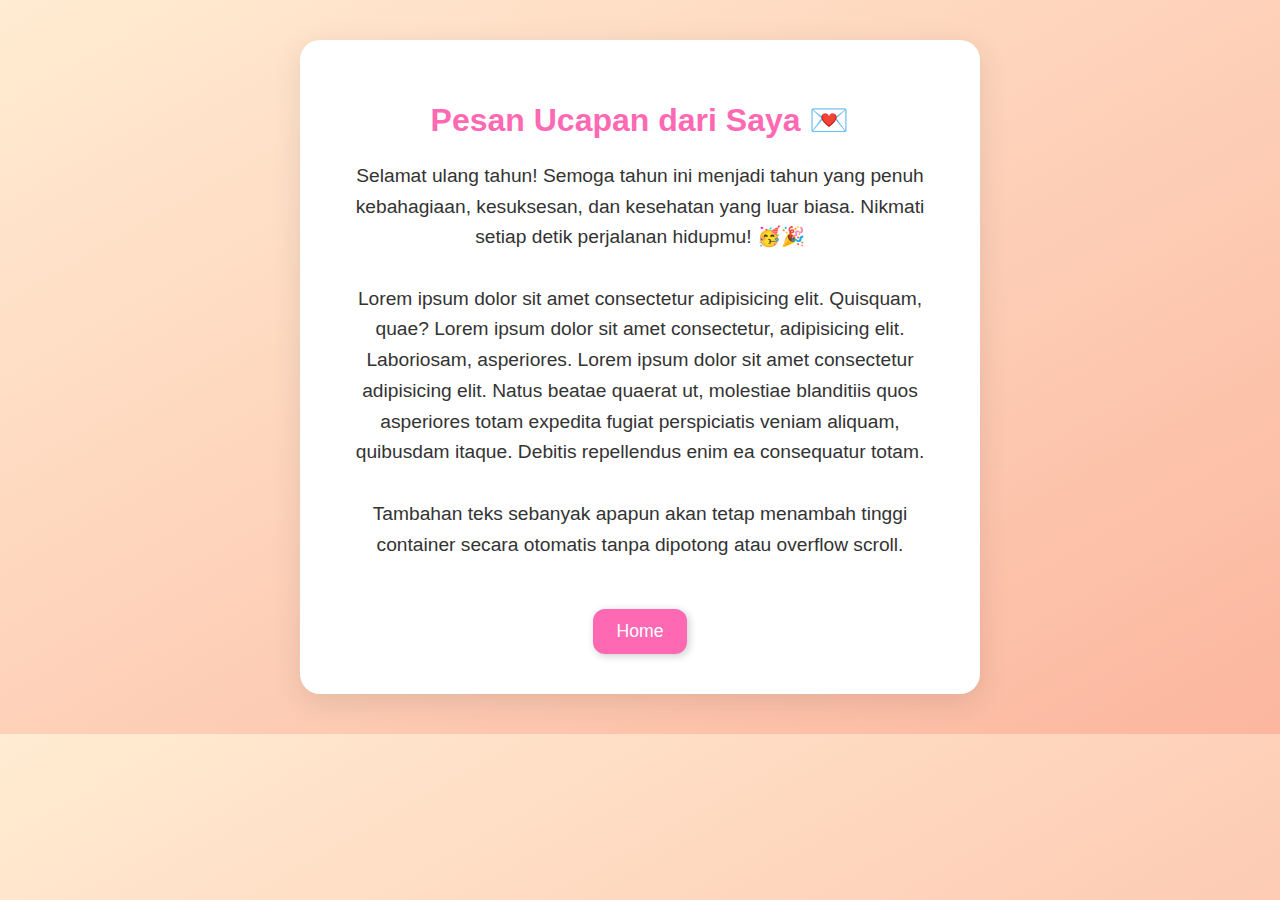
==== tulis-pesan.html @ 0655baf5 "Add files via upload" ====
<!DOCTYPE html>
<html lang="id">
<head>
  <meta charset="UTF-8" />
  <meta name="viewport" content="width=device-width, initial-scale=1" />
  <title>Pesan Ucapan</title>
  <link rel="stylesheet" href="style.css" />
  <style>
    body {
      margin: 0;
      padding: 40px 20px;
      font-family: 'Segoe UI', sans-serif;
      background: linear-gradient(to bottom right, #ffecd2, #fcb69f);
    }

    .container {
      background: white;
      padding: 40px;
      border-radius: 20px;
      box-shadow: 0 8px 30px rgba(0, 0, 0, 0.1);
      text-align: center;
      max-width: 600px;
      margin: 0 auto; /* Biar tetap di tengah horizontal */
    }

    #pesan-ucapan p {
      font-size: 1.2em;
      line-height: 1.6;
      margin-top: 20px;
    }

    .next-button {
      margin-top: 30px;
      padding: 12px 24px;
      font-size: 1.1em;
      background-color: #ff69b4;
      color: white;
      border: none;
      border-radius: 12px;
      cursor: pointer;
      transition: 0.3s;
    }

    .next-button:hover {
      background-color: #ff1493;
    }
  </style>
</head>
<body>
  <div class="container">
    <h1>Pesan Ucapan dari Saya 💌</h1>

    <!-- Menampilkan Pesan -->
    <div id="pesan-ucapan">
      <p>
        Selamat ulang tahun! Semoga tahun ini menjadi tahun yang penuh kebahagiaan, 
        kesuksesan, dan kesehatan yang luar biasa. Nikmati setiap detik perjalanan hidupmu! 🥳🎉
        <br><br>
        Lorem ipsum dolor sit amet consectetur adipisicing elit. Quisquam, quae? Lorem ipsum dolor sit amet consectetur, adipisicing elit. Laboriosam, asperiores. Lorem ipsum dolor sit amet consectetur adipisicing elit. Natus beatae quaerat ut, molestiae blanditiis quos asperiores totam expedita fugiat perspiciatis veniam aliquam, quibusdam itaque. Debitis repellendus enim ea consequatur totam.
        <br><br>
        Tambahan teks sebanyak apapun akan tetap menambah tinggi container secara otomatis tanpa dipotong atau overflow scroll.
      </p>
    </div>

    <!-- Tombol untuk kembali ke halaman utama -->
    <a href="index.html">
      <button class="next-button">Home</button>
    </a>
  </div>
</body>
</html>
---- style.css ----
body {
  font-family: 'Segoe UI', sans-serif;
  background: linear-gradient(to bottom right, #ffecd2, #fcb69f);
  color: #333;
  margin: 0;
  padding: 0;
  text-align: center;
}

.container {
  background: white;
  padding: 40px;
  border-radius: 20px;
  box-shadow: 0 8px 30px rgba(0, 0, 0, 0.1);
  text-align: center;
  max-width: 600px;
  max-height: 600px;
  margin: 0 auto; /* Biar tetap di tengah horizontal */
}


.foto-ulang-tahun {
  width: 200px;
  height: 200px;
  object-fit: cover;
  border-radius: 50%;
  border: 5px solid white;
  box-shadow: 0 4px 12px rgba(0, 0, 0, 0.2);
  margin-bottom: 20px;
}

input, textarea {
  width: 90%;
  padding: 10px;
  font-size: 1em;
  border-radius: 10px;
  border: 1px solid #ccc;
  margin-bottom: 10px;
}

.next-button {
  margin-top: 20px;
  padding: 10px 20px;
  font-size: 1.1em;
  background-color: #ff69b4;
  color: white;
  border: none;
  border-radius: 12px;
  box-shadow: 2px 2px 8px rgba(0,0,0,0.2);
  cursor: pointer;
  transition: 0.3s;
}

.next-button:hover {
  background-color: #ff1493;
}

.balloons {
  position: relative;
  height: 300px;
  overflow: hidden;
}

.balloon {
  position: absolute;
  bottom: 0;
  width: 30px;
  height: 50px;
  border-radius: 50% 50% 50% 50%;
  animation: float 5s ease-in infinite;
}

@keyframes float {
  0% {
    transform: translateY(100%);
    opacity: 0;
  }
  100% {
    transform: translateY(-120%);
    opacity: 1;
  }
}

.love {
  position: absolute;
  top: 100%;
  font-size: 24px;
  animation: floatLove linear;
  pointer-events: none;
}

.float {
  position: absolute;
  top: 100%;
  font-size: 24px;
  animation: floatUp linear;
  pointer-events: none;
  opacity: 0.8;
}

.float {
  position: absolute;
  top: 100%;
  font-size: 24px;
  animation: floatUp linear;
  pointer-events: none;
  opacity: 0.8;
}

.float {
  position: absolute;
  top: 100%;
  animation: floatUp linear;
  pointer-events: none;
  opacity: 0.85;
}

@keyframes floatUp {
  0% {
    transform: translateY(0) scale(1);
    opacity: 1;
  }
  100% {
    transform: translateY(-120vh) scale(1.4);
    opacity: 0;
  }
}
 
/* Style untuk halaman */
body {
  margin: 0;
  padding: 40px 20px;
  font-family: 'Segoe UI', sans-serif;
  background: linear-gradient(to bottom right, #ffecd2, #fcb69f);
}

.container {
  background: white;
  padding: 40px;
  border-radius: 20px;
  box-shadow: 0 8px 30px rgba(0, 0, 0, 0.1);
  text-align: center;
  max-width: 600px;
  max-height: 600px;
  margin: 0 auto; /* Biar tetap di tengah horizontal */
}

h1 {
  color: #ff69b4;
}

p {
  font-size: 1.2em;
  line-height: 1.6;
  margin-top: 20px;
}

.next-button {
  margin-top: 30px;
  padding: 12px 24px;
  font-size: 1.1em;
  background-color: #ff69b4;
  color: white;
  border: none;
  border-radius: 12px;
  cursor: pointer;
  transition: 0.3s;
}

.next-button:hover {
  background-color: #ff1493;
}

/* Styling untuk pengatur audio */
audio {
  margin-top: 20px;
  width: 100%;
  max-width: 500px; /* Membatasi lebar audio player */
  display: block;
  margin-left: auto;
  margin-right: auto;
}
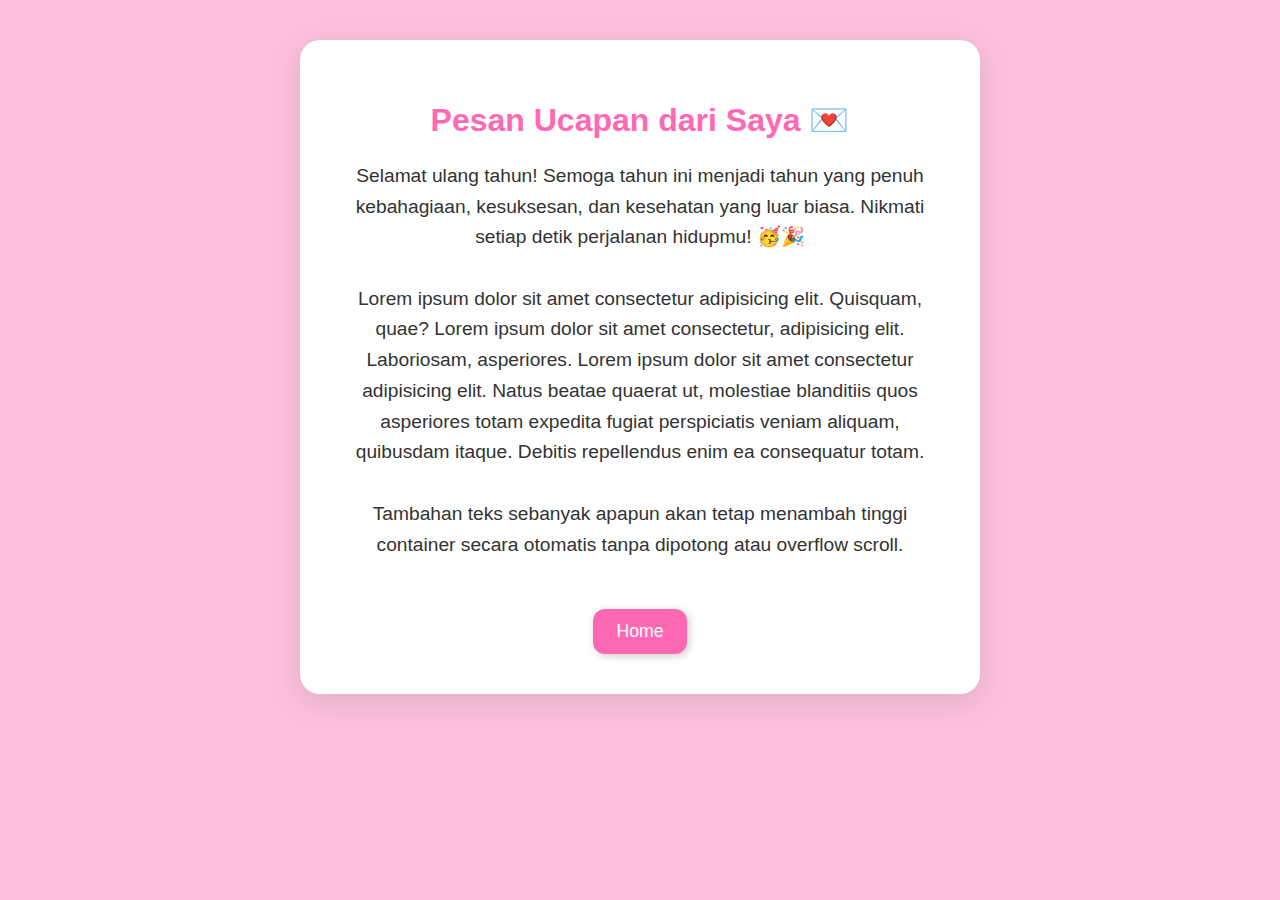
==== commit 9f87ee55: "Add files via upload" ====
--- a/tulis-pesan.html
+++ b/tulis-pesan.html
@@ -5,7 +5,7 @@
   <meta name="viewport" content="width=device-width, initial-scale=1" />
   <title>Pesan Ucapan</title>
   <link rel="stylesheet" href="style.css" />
-  <style>
+  <!-- <style>
     body {
       margin: 0;
       padding: 40px 20px;
@@ -44,7 +44,7 @@
     .next-button:hover {
       background-color: #ff1493;
     }
-  </style>
+  </style> -->
 </head>
 <body>
   <div class="container">
--- a/style.css
+++ b/style.css
@@ -1,6 +1,6 @@
 body {
   font-family: 'Segoe UI', sans-serif;
-  background: linear-gradient(to bottom right, #ffecd2, #fcb69f);
+  background: #fbc0dc;
   color: #333;
   margin: 0;
   padding: 0;
@@ -15,6 +15,7 @@
   text-align: center;
   max-width: 600px;
   max-height: 600px;
+  overflow: auto;
   margin: 0 auto; /* Biar tetap di tengah horizontal */
 }
 
@@ -131,10 +132,10 @@
   margin: 0;
   padding: 40px 20px;
   font-family: 'Segoe UI', sans-serif;
-  background: linear-gradient(to bottom right, #ffecd2, #fcb69f);
+  background: #fbc0dc;
 }
 
-.container {
+.container-home {
   background: white;
   padding: 40px;
   border-radius: 20px;
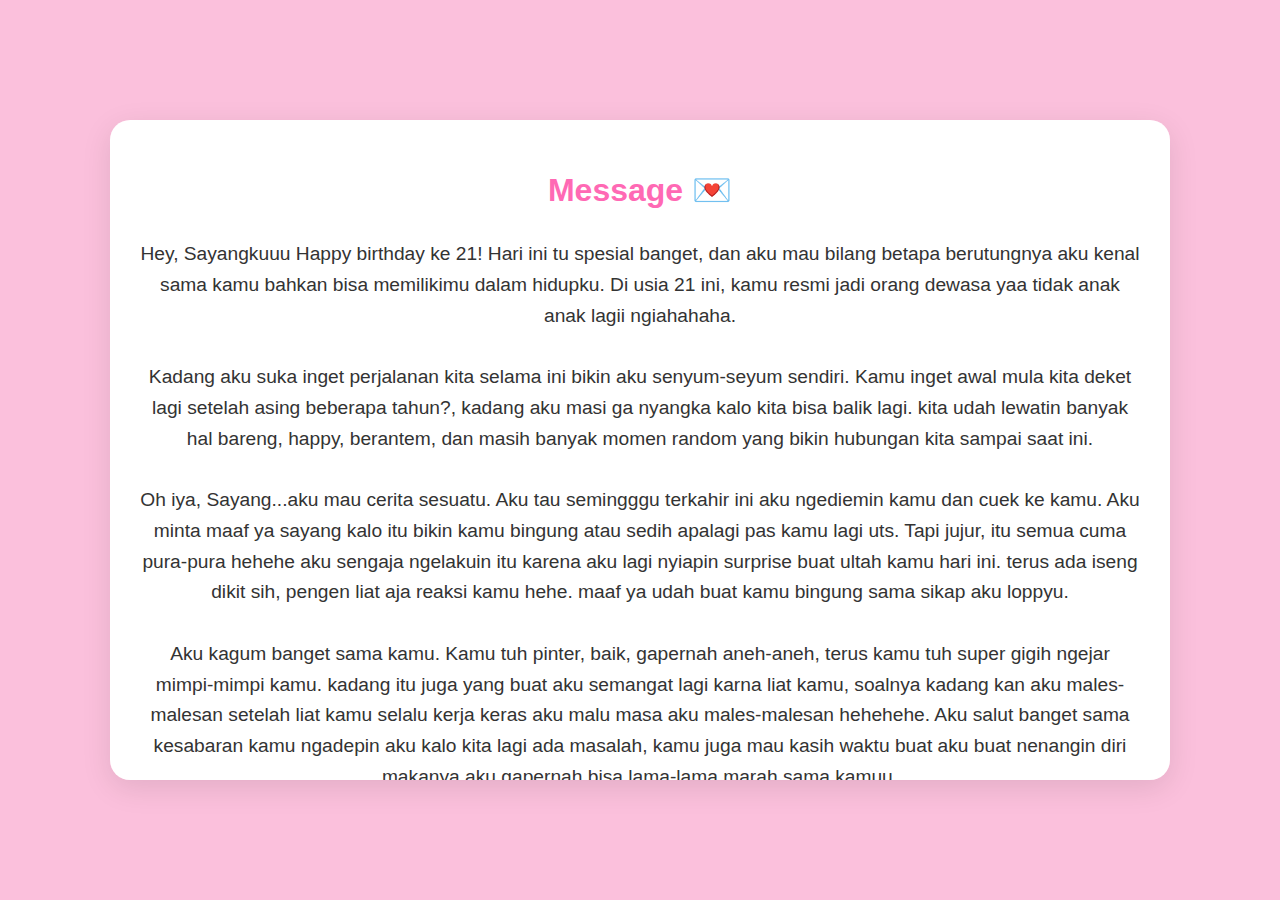
==== commit eb46e06f: "Add files via upload" ====
--- a/tulis-pesan.html
+++ b/tulis-pesan.html
@@ -48,23 +48,42 @@
 </head>
 <body>
   <div class="container">
-    <h1>Pesan Ucapan dari Saya 💌</h1>
+    <h1>Message 💌</h1>
 
     <!-- Menampilkan Pesan -->
     <div id="pesan-ucapan">
       <p>
-        Selamat ulang tahun! Semoga tahun ini menjadi tahun yang penuh kebahagiaan, 
-        kesuksesan, dan kesehatan yang luar biasa. Nikmati setiap detik perjalanan hidupmu! 🥳🎉
+        Hey, Sayangkuuu Happy birthday ke 21! Hari ini tu spesial banget, dan aku mau bilang betapa berutungnya aku kenal sama kamu bahkan bisa memilikimu dalam hidupku. 
+        Di usia 21 ini, kamu resmi jadi orang dewasa yaa tidak anak anak lagii ngiahahaha.
         <br><br>
-        Lorem ipsum dolor sit amet consectetur adipisicing elit. Quisquam, quae? Lorem ipsum dolor sit amet consectetur, adipisicing elit. Laboriosam, asperiores. Lorem ipsum dolor sit amet consectetur adipisicing elit. Natus beatae quaerat ut, molestiae blanditiis quos asperiores totam expedita fugiat perspiciatis veniam aliquam, quibusdam itaque. Debitis repellendus enim ea consequatur totam.
+        Kadang aku suka inget perjalanan kita selama ini bikin aku senyum-seyum sendiri. Kamu inget awal mula kita deket lagi setelah asing beberapa tahun?, kadang aku masi ga nyangka kalo kita bisa balik lagi. 
+        kita udah lewatin banyak hal bareng, happy, berantem, dan masih banyak momen random yang bikin hubungan kita sampai saat ini.
         <br><br>
-        Tambahan teks sebanyak apapun akan tetap menambah tinggi container secara otomatis tanpa dipotong atau overflow scroll.
+        Oh iya, Sayang...aku mau cerita sesuatu. Aku tau semingggu terkahir ini aku ngediemin kamu dan cuek ke kamu. Aku minta maaf ya sayang kalo itu bikin kamu bingung atau sedih apalagi pas kamu lagi uts.
+        Tapi jujur, itu semua cuma pura-pura hehehe aku sengaja ngelakuin itu karena aku lagi nyiapin surprise buat ultah kamu hari ini. terus ada iseng dikit sih, pengen liat aja reaksi kamu hehe. maaf ya udah buat kamu bingung sama sikap aku loppyu. 
+        <br><br>
+        Aku kagum banget sama kamu. Kamu tuh pinter, baik, gapernah aneh-aneh, terus kamu tuh super gigih ngejar mimpi-mimpi kamu. kadang itu juga yang buat aku semangat lagi karna liat kamu,
+        soalnya kadang kan aku males-malesan setelah liat kamu selalu kerja keras aku malu masa aku males-malesan hehehehe. Aku salut banget sama kesabaran kamu ngadepin aku kalo kita lagi ada masalah,
+        kamu juga mau kasih waktu buat aku buat nenangin diri makanya aku gapernah bisa lama-lama marah sama kamuu.
+        <br><br>
+        Usia 21 tuh milestone, kan? Kamu udah officially masuk dunia dewasa dengan segeala kebebasan dan tanggung jawab. aku bakal selalu support apapun yang kamu lakuin, aku gaakan bosen ko ngingetin kamu kalo aku siap jadi tempat curhat,
+        atau cuma buat pelukan pas kamu butuh. kita hadapin masa depan bareng-bareng yaa!, aku gaa akan sering-sering bikin drama kaya seminggu kemaren kok, hahaha.
+        <br><br>
+        Aku suka banget sama cara kamu bikin aku ketawa, cara kamu dengerin semua keluhan aku dengan sabar, dan gimana kamu selalu ada disaat aku lagi down. aku emang gasalah milih bintang. Selalu jadi bintang buat aku yaa. 
+        Makasih ya sayang udah jadi pacar yang keren selama ini. kamu ngajarin aku banyak hal tentang cinta yang beneran, yang bukan momen-momen romantis, tapi juga tentang gimana kita saling nguatin. 
+        <br><br>
+        Di ultah kamu yang ke-21 ini, aku pengen semua impian kamu jadi kenyataan. Semoga tahun ini bawa banyak keseruan, kesuksesan, dan kebahagiaan buat kamu. Tetep jadi diri kamu yang apa adanya yaa, selalu jadi dinal yang aku kenal soalnya itu yang buat kamu spesial.
+        Sekali lagi, Happy birthday, Sayang! Makasih udah jadi bagian penting dalam hidup aku dan bikin semuanya jadi lebih bermakna. Semoga hari spesial kamu ini penuh dengan love.
+        <br><br>
+        I LOVE YOU MOREEEE DINAL KUMALAAAAAAAAAA💗💗💗.
+        <br><br>
+        -wilsss-
       </p>
     </div>
 
     <!-- Tombol untuk kembali ke halaman utama -->
     <a href="index.html">
-      <button class="next-button">Home</button>
+      <button class="next-button">Kembali</button>
     </a>
   </div>
 </body>
--- a/style.css
+++ b/style.css
@@ -182,9 +182,75 @@
   margin-right: auto;
 }
 
-
-
-
-
-
-
+body {
+  margin: 0;
+  font-family: 'Segoe UI', sans-serif;
+  background: #fbc0dc;
+  padding: 40px 20px;
+  text-align: center;
+}
+
+.container{
+  background: white;
+  border-radius: 20px;
+  max-width: 1000px;
+  margin: 0 auto;
+  padding: 30px;
+  box-shadow: 0 8px 30px rgba(0, 0, 0, 0.1);
+  
+}
+
+h1 {
+  color: #ff69b4;
+  margin-bottom: 30px;
+}
+
+.gallery {
+  display: grid;
+  grid-template-columns: repeat(auto-fill, minmax(200px, 1fr));
+  gap: 20px;
+}
+
+.gallery img {
+  width: 100%;
+  border-radius: 15px;
+  box-shadow: 0 4px 12px rgba(0, 0, 0, 0.2);
+  transition: transform 0.3s ease;
+}
+
+.gallery img:hover {
+  transform: scale(1.05);
+}
+
+.next-button {
+  margin-top: 30px;
+  padding: 12px 24px;
+  font-size: 1.1em;
+  background-color: #ff69b4;
+  color: white;
+  border: none;
+  border-radius: 12px;
+  cursor: pointer;
+  transition: 0.3s;
+}
+
+.next-button:hover {
+  background-color: #ff1493;
+}
+
+body {
+  margin: 0;
+  font-family: 'Segoe UI', sans-serif;
+  background: #fbc0dc;
+  text-align: center;
+  display: flex;
+  justify-content: center;  /* Pusat horizontal */
+  align-items: center;      /* Pusat vertikal */
+  min-height: 100vh;        /* Supaya body punya tinggi penuh layar */
+  padding: 40px 20px;
+  box-sizing: border-box;
+}
+
+
+
+
